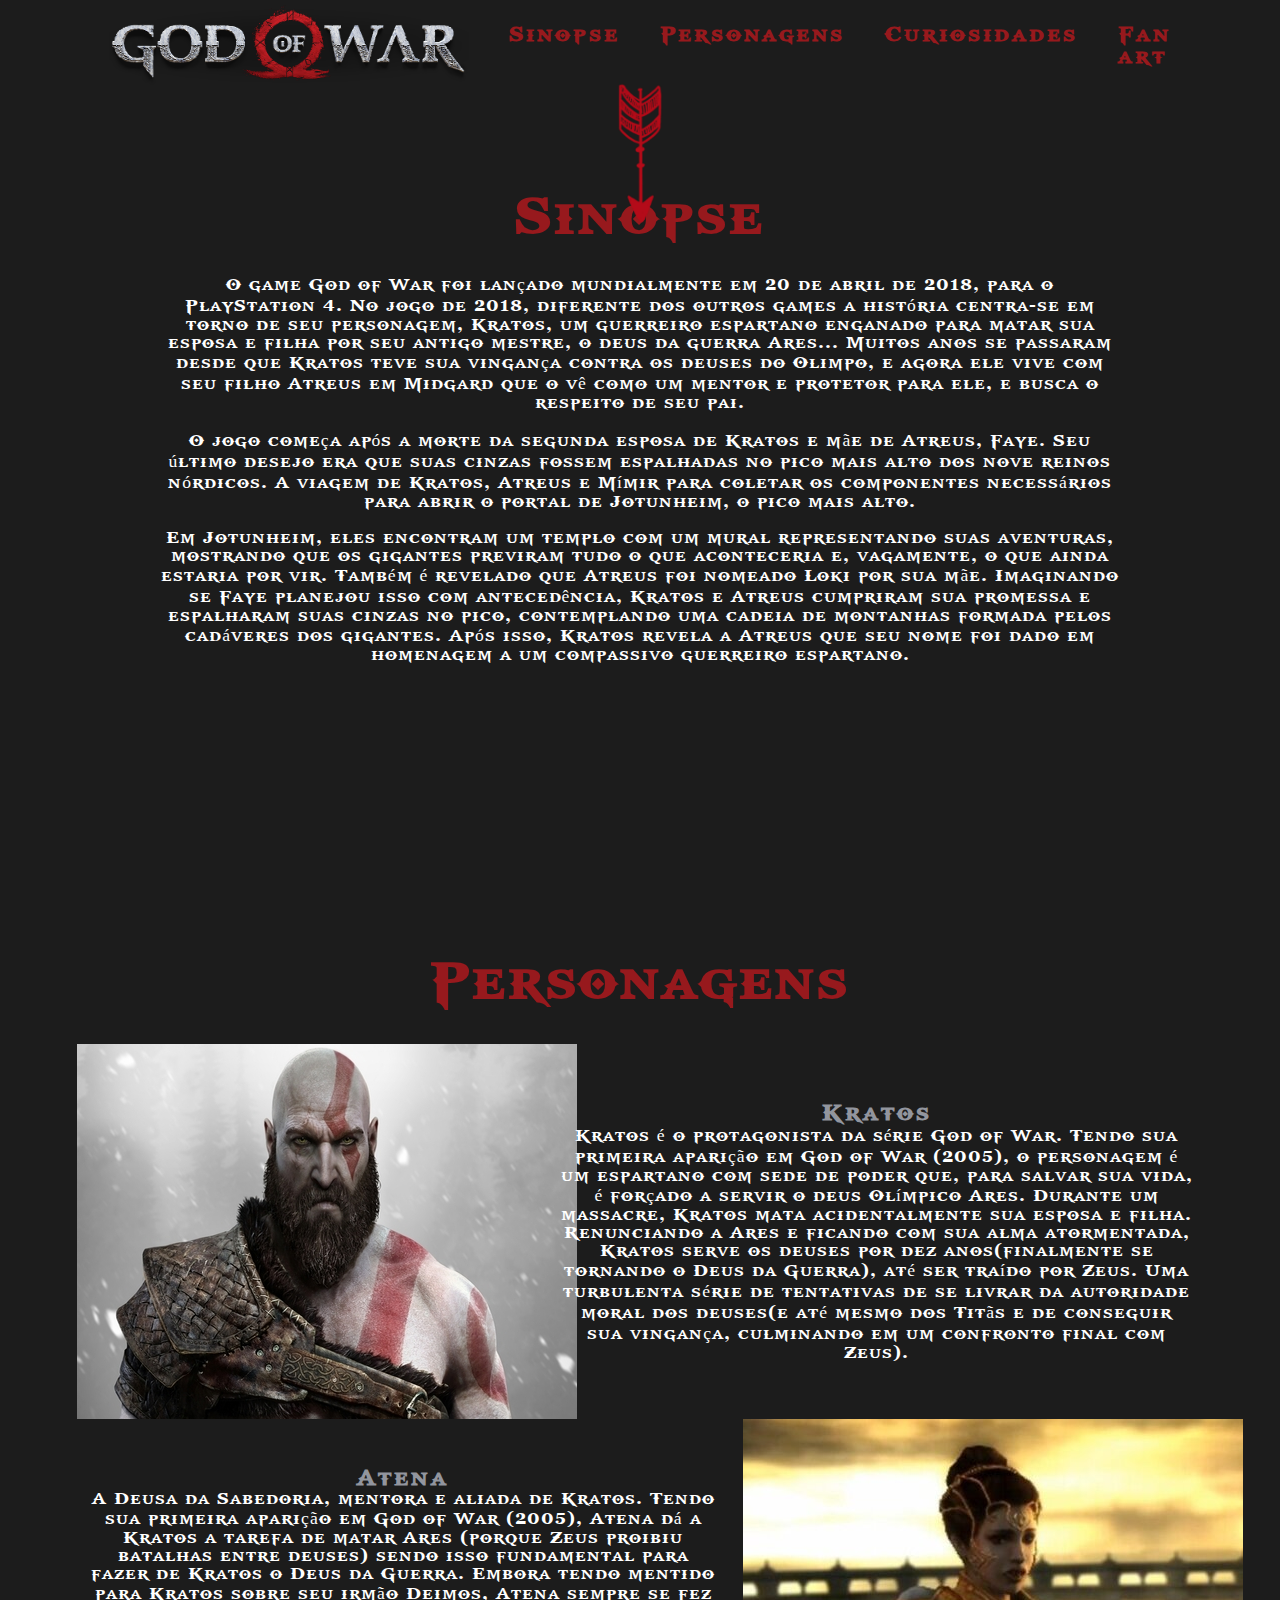
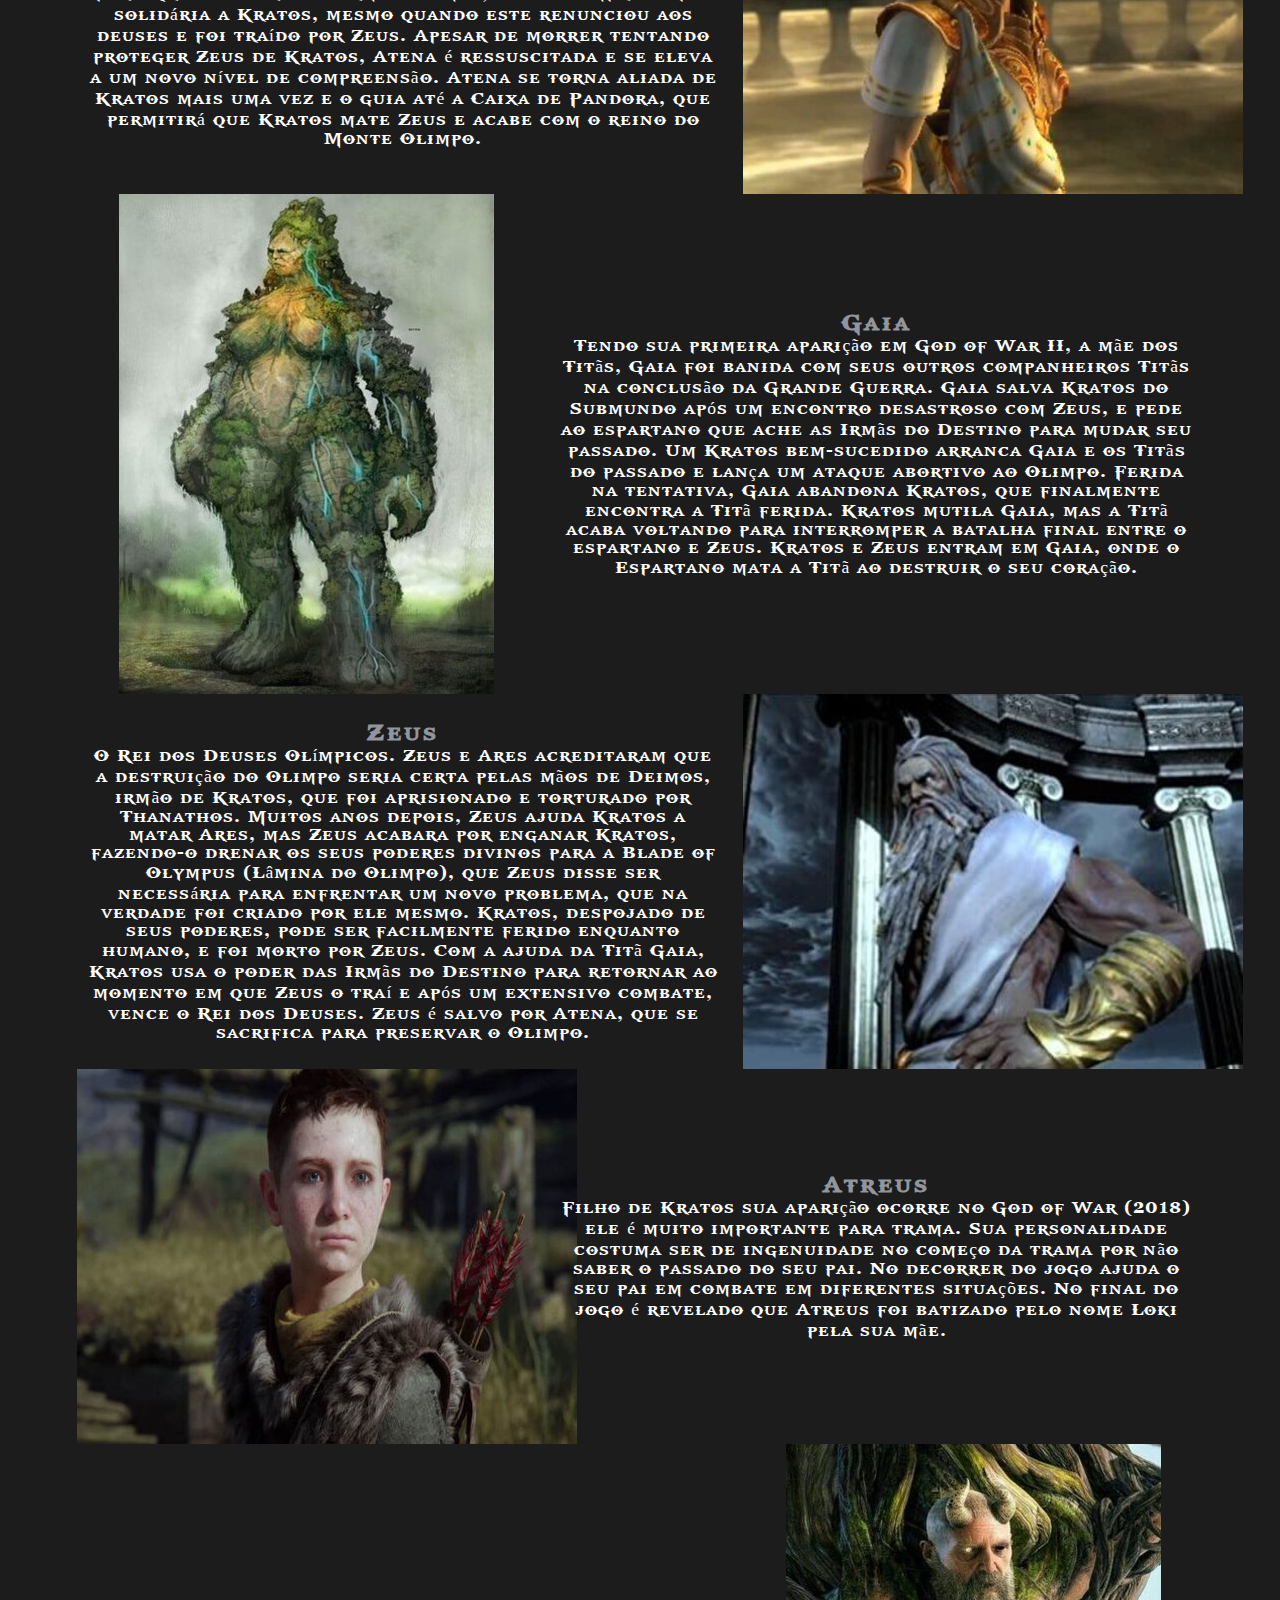
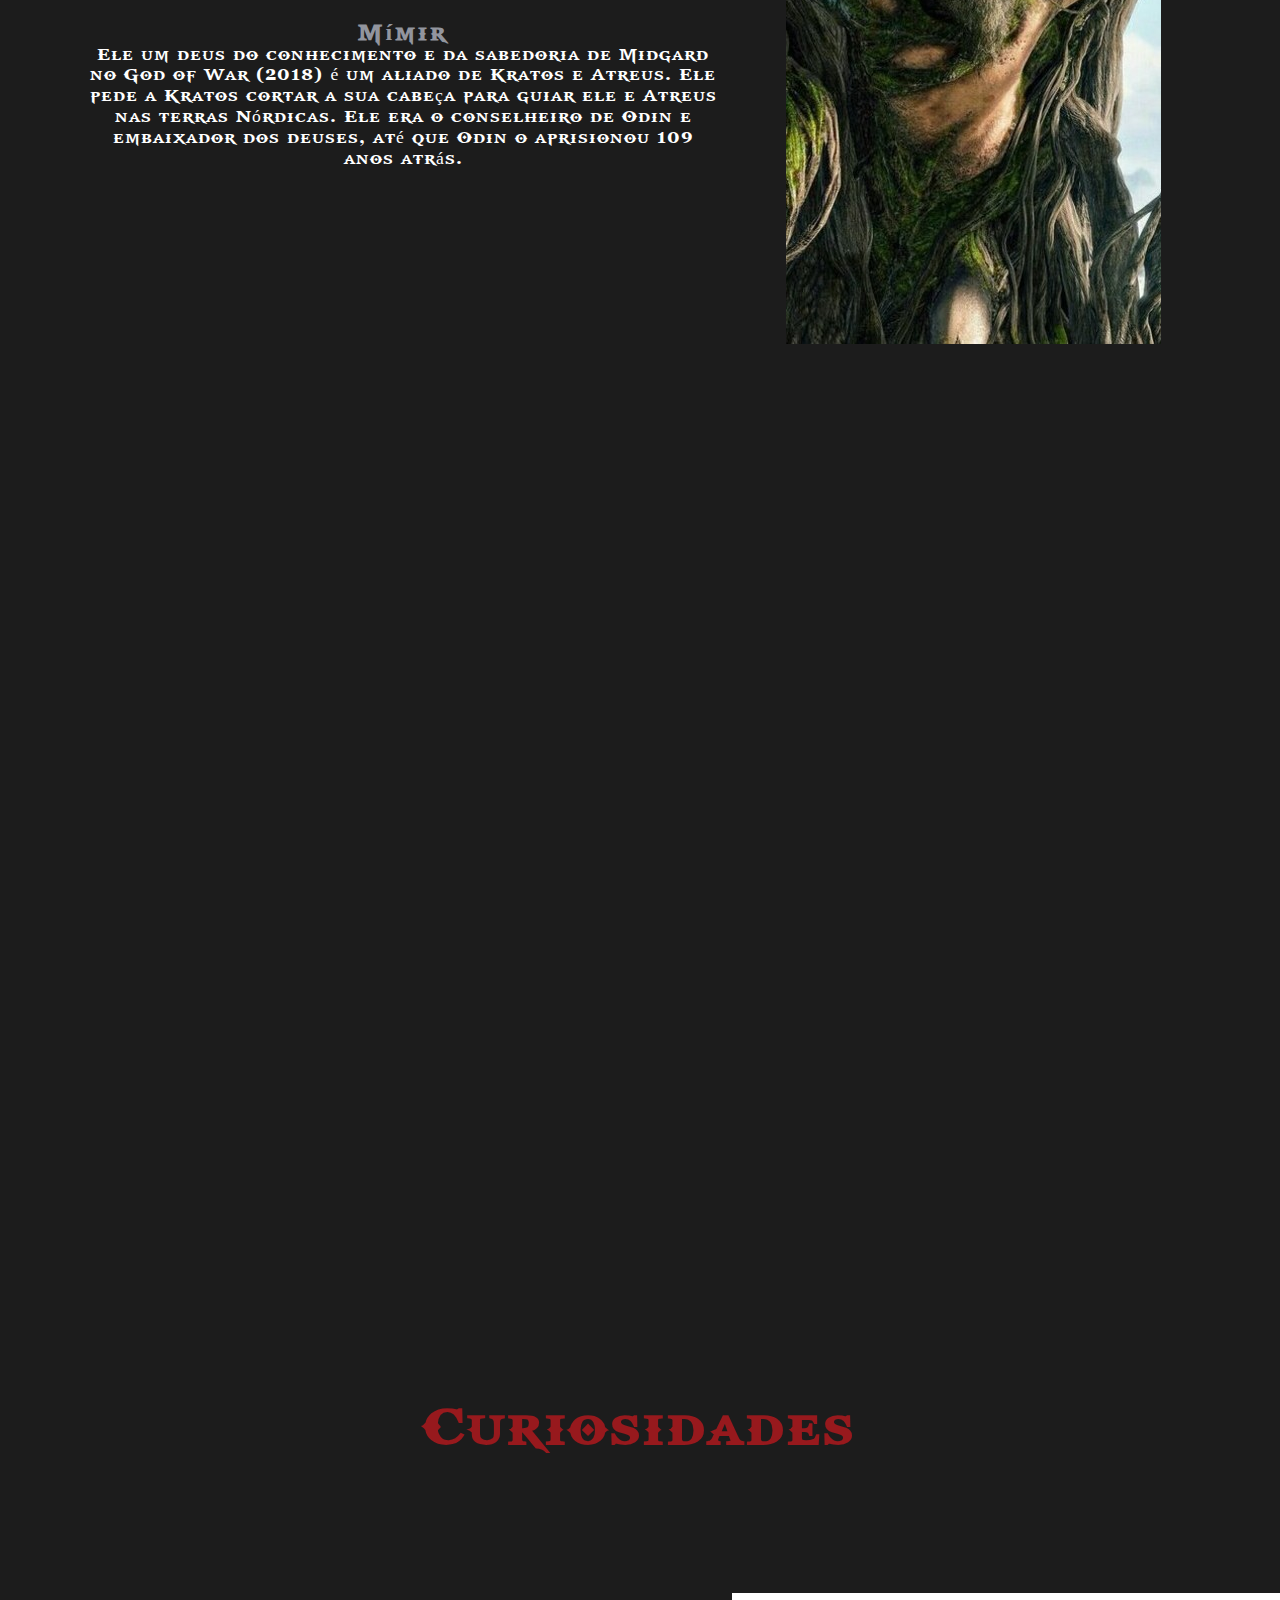
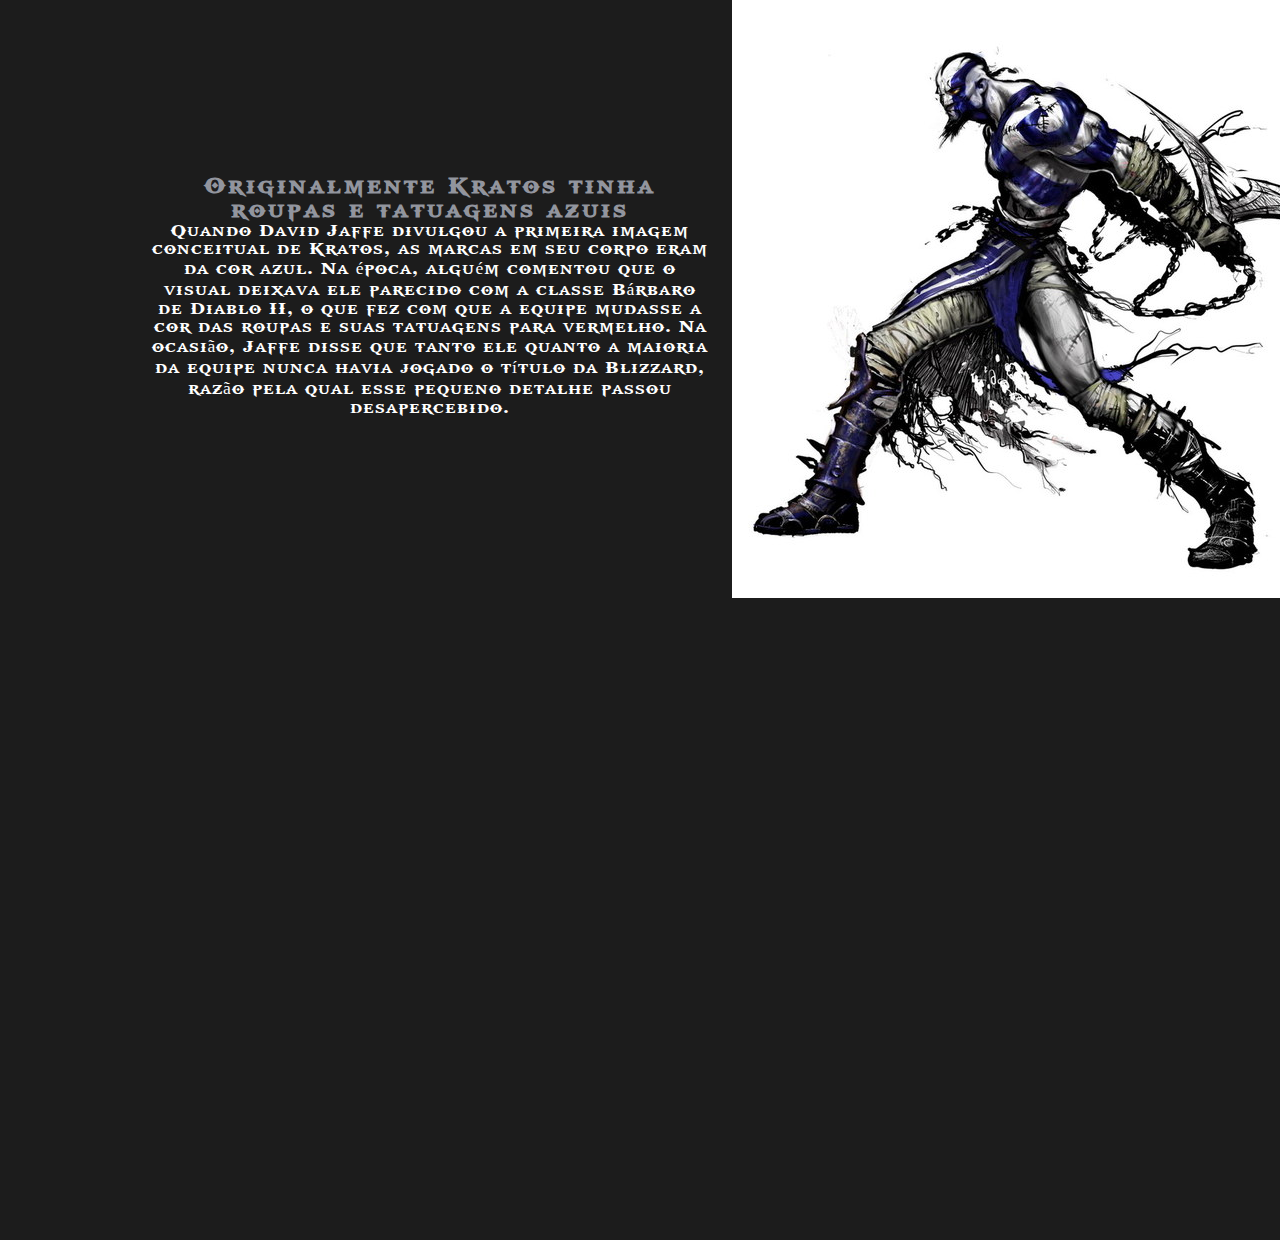
==== index.html @ 7e2a34c4 "Versão 2.0 - Página Fan Art" ====
<!DOCTYPE html>
<html lang="en">

<head>
    <meta charset="UTF-8">
    <meta name="viewport" content="width=device-width, initial-scale=1.0">
    <link rel="shortcut icon" href="./img/favicon.ico" type="image/x-icon">
    <link rel="icon" href="" type="image/x-icon">
    <link rel="stylesheet" href="./css/home.css">
    <title>God of War - Home</title>
</head>

<body>
    <!--navbar-->
    <div class="container">
        <div class="navbar">
            <div class="containerNav">
                <img class="headerImg" src="./img/GodOfWar_Logo.png" />
                <ul class="ulNavbar">
                    <li onclick="scrollSinopse()">Sinopse</li>
                    <li onclick="scrollPersonagens()">Personagens</li>
                    <li onclick="scrollCuriosidades()">Curiosidades</li>
                    <li onclick="pagFanArt()">Fan art</li>
                </ul>
            </div>
        </div>
        <!--Fim navbar-->
        <!-- video -->
        <div id="home" class="videoBackground">
            <video pause class="videoBg">
                <source src="./video/ReleaseGodofWar(P).mp4">
            </video>
            <!-- Seta -->
            <div onclick="scrollSinopse()" class="setaDiv">
                <img src="./img/realArrow.png" class="seta-animation">
            </div>
            <!-- Fim Seta -->
        </div>
        <!-- Fim video -->
        <!--Sinopse-->
        <div class="sinopse" id="sinopse">
            <div class="containerSinopse">
                <div class="sTitulo">
                    <h1>Sinopse</h1>
                </div>
                <div class="sinopseText">
                    <div class="sText">
                        <p>O game God of War foi lançado mundialmente em 20 de abril de 2018, para o PlayStation 4. No
                            jogo
                            de 2018, diferente dos outros games a história centra-se em torno de
                            seu personagem, Kratos,
                            um guerreiro espartano enganado para matar sua esposa e filha por seu antigo mestre,
                            o deus da guerra Ares... Muitos anos se passaram desde que Kratos teve sua vingança contra
                            os
                            deuses do Olimpo, e agora ele vive com seu filho Atreus em Midgard que o vê como um
                            mentor e protetor para ele, e busca o respeito de seu pai.
                            <br>
                            <br>
                            O jogo começa após a morte
                            da segunda esposa de Kratos e mãe de Atreus, Faye. Seu último desejo era que suas cinzas
                            fossem
                            espalhadas no pico mais alto dos nove reinos nórdicos.
                            A viagem de Kratos, Atreus e Mímir para coletar os componentes necessários para abrir o
                            portal
                            de Jotunheim, o pico mais alto.
                            <br>
                            <br>
                            Em Jotunheim, eles encontram um templo com um mural representando suas aventuras, mostrando
                            que
                            os gigantes previram tudo o que aconteceria e, vagamente, o que ainda estaria por vir.
                            Também é
                            revelado que
                            Atreus foi nomeado Loki por sua mãe. Imaginando se Faye planejou isso com antecedência,
                            Kratos e
                            Atreus cumpriram sua promessa e espalharam suas cinzas no pico, contemplando uma cadeia de
                            montanhas formada pelos cadáveres dos gigantes. Após isso, Kratos revela a Atreus que seu
                            nome
                            foi dado em homenagem a um compassivo guerreiro espartano.
                    </div>
                </div>
            </div>
        </div>
        <!--Fim Sinopse-->
        <!-- Personagens -->
        <div class="personagens" id="personagens">
            <div class="pTitulo">
                <h1>Personagens</h1>
            </div>
            <div class="containerPersonagens">
                <div class="personagensText">
                    <div class="imgPersonagens"><img src="./img/kratos_500x375.jpg"></div>
                    <div class="pText">
                        <h2>Kratos</h2>
                        <p>Kratos é o protagonista da série God of War. Tendo sua primeira aparição em God of War
                            (2005), o personagem é um espartano com sede de poder que, para salvar sua vida, é forçado a
                            servir o deus Olímpico Ares. Durante um massacre, Kratos mata acidentalmente sua esposa e
                            filha.
                            Renunciando a Ares e ficando com sua alma atormentada, Kratos serve os deuses por dez
                            anos(finalmente se tornando o Deus da Guerra), até ser traído por Zeus. Uma turbulenta série
                            de
                            tentativas de se livrar da autoridade moral dos deuses(e até mesmo dos Titãs e de conseguir
                            sua
                            vingança, culminando em um confronto final com Zeus).</p>
                    </div>
                </div>
                <div class="personagensText">
                    <div class="pText">
                        <h2>Atena</h2>
                        <p>A Deusa da Sabedoria, mentora e aliada de Kratos. Tendo sua primeira aparição em God of War
                            (2005), Atena dá a Kratos a tarefa de matar Ares (porque Zeus proibiu batalhas entre deuses)
                            sendo isso fundamental para fazer de Kratos o Deus da Guerra. Embora tendo mentido para
                            Kratos
                            sobre seu irmão Deimos, Atena sempre se fez solidária a Kratos, mesmo quando este renunciou
                            aos
                            deuses e foi traído por Zeus. Apesar de morrer tentando proteger Zeus de Kratos, Atena é
                            ressuscitada e se eleva a um novo nível de compreensão. Atena se torna aliada de Kratos mais
                            uma
                            vez e o guia até a Caixa de Pandora, que permitirá que Kratos mate Zeus e acabe com o reino
                            do
                            Monte Olimpo.</p>
                    </div>
                    <div class="imgPersonagens"><img src="./img/Atena_500x375.jpg"></div>
                </div>
                <div class="personagensText">
                    <div class="imgPersonagens"><img src="./img/Gaia_375x500.jpg"></div>
                    <div class="pText">
                        <h2>Gaia</h2>
                        <p>Tendo sua primeira aparição em God of War II, a mãe dos Titãs, Gaia foi banida com seus
                            outros
                            companheiros Titãs na conclusão da Grande Guerra. Gaia salva Kratos do Submundo após um
                            encontro
                            desastroso com Zeus, e pede ao espartano que ache as Irmãs do Destino para mudar seu
                            passado. Um
                            Kratos bem-sucedido arranca Gaia e os Titãs do passado e lança um ataque abortivo ao Olimpo.
                            Ferida na tentativa, Gaia abandona Kratos, que finalmente encontra a Titã ferida. Kratos
                            mutila
                            Gaia, mas a Titã acaba voltando para interromper a batalha final entre o espartano e Zeus.
                            Kratos e Zeus entram em Gaia, onde o Espartano mata a Titã ao destruir o seu coração.</p>
                    </div>
                </div>
                <div class="personagensText">
                    <div class="pText">
                        <h2>Zeus</h2>
                        <p>O Rei dos Deuses Olímpicos. Zeus e Ares acreditaram que a destruição do Olimpo seria certa
                            pelas
                            mãos de Deimos, irmão de Kratos, que foi aprisionado e torturado por Thanathos. Muitos anos
                            depois, Zeus ajuda Kratos a matar Ares, mas Zeus acabara por enganar Kratos, fazendo-o
                            drenar os
                            seus poderes divinos para a Blade of Olympus (Lâmina do Olimpo), que Zeus disse ser
                            necessária
                            para enfrentar um novo problema, que na verdade foi criado por ele mesmo. Kratos, despojado
                            de
                            seus poderes, pode ser facilmente ferido enquanto humano, e foi morto por Zeus. Com a ajuda
                            da
                            Titã Gaia, Kratos usa o poder das Irmãs do Destino para retornar ao momento em que Zeus o
                            traí e
                            após um extensivo combate, vence o Rei dos Deuses. Zeus é salvo por Atena, que se sacrifica
                            para
                            preservar o Olimpo.</p>
                    </div>
                    <div class="imgPersonagens"><img src="./img/Zeus_500x375.jpg"></div>
                </div>
                <div class="personagensText">
                    <div class="imgPersonagens"><img src="./img/Atreus_500x375.jpg"></div>
                    <div class="pText">
                        <h2>Atreus</h2>
                        <p>Filho de Kratos sua aparição ocorre no God of War (2018) ele é muito importante para trama.
                            Sua
                            personalidade costuma ser de ingenuidade no começo da trama por não saber o passado do seu
                            pai.
                            No decorrer do jogo ajuda o seu pai em combate em diferentes situações. No final do jogo é
                            revelado que Atreus foi batizado pelo nome Loki pela sua mãe.</p>
                    </div>
                </div>
                <div class="personagensText">
                    <div class="pText">
                        <h2>Mímir</h2>
                        <p>Ele um deus do conhecimento e da sabedoria de Midgard no God of War (2018) é um aliado de
                            Kratos e Atreus. Ele pede a Kratos cortar a sua cabeça para
                            guiar
                            ele e Atreus nas terras Nórdicas.
                            Ele era o
                            conselheiro de Odin e embaixador dos deuses, até que Odin o aprisionou 109 anos atrás.</p>
                    </div>
                    <div class="imgPersonagens"><img src="./img/Mímir_500x375.jpg"></div>
                </div>
            </div>
        </div>
        <!-- Fim Personagens -->
        <!-- Curiosidades -->
        <div class="curiosidade" id="curiosidade">
            <div class="cTitulo">
                <h1>Curiosidades</h1>
            </div>
            <div class="containerCuriosidade">
                <div class="curiosidadeText">
                    <div class="cText">
                        <h2>Originalmente Kratos tinha roupas e tatuagens azuis</h2>
                        <p>Quando David Jaffe divulgou a primeira imagem conceitual de Kratos, as marcas em seu corpo
                            eram
                            da cor azul. Na época, alguém comentou que o visual deixava ele parecido com a classe
                            Bárbaro de
                            Diablo II, o que fez com que a equipe mudasse a cor das roupas e suas tatuagens para
                            vermelho.
                            Na ocasião, Jaffe disse que tanto ele quanto a maioria da equipe nunca havia jogado o título
                            da
                            Blizzard, razão pela qual esse pequeno detalhe passou desapercebido.</p>
                    </div>
                    <div class="imgCuriosidade"><img src="./img/kratosAzul_500x375.jpg">
                    </div>
                </div>
            </div>
        </div>
        <!-- Fim Curiosidades -->
    </div>

</body>

</html>
<script src="./js/script.js">

</script>
---- css/home.css ----
/* seleciona todos os elementos da página */
* {
    padding: 0;
    margin: 0;
    list-style: none;
    color: white;
    font-family: GodofWar;    
  }
  html {
    scroll-behavior: smooth;
  }
   /* width */
  ::-webkit-scrollbar {
    width: 9px;
    background: #1C1C1C;
}
  /* Handle */
  ::-webkit-scrollbar-thumb {
    background: #97191d;
    border-radius: 5px;
}
  body {
    background-color: #1C1C1C;
  }
  @font-face {
    font-family: GodofWar;
    src: url("../fonts/GODOFWAR.woff");
  }
/*----------------------------- NAVBAR --------------------------------*/
  .navbar {
    height: 10vh;
    display: flex;
    align-items: center;
    justify-content: center;
    width: 100%;
    position: absolute;
  }
  .containerNav {
    width: 80%;
    display: flex;
    justify-content: center;
    align-items: center;
  }
  .headerImg {
    width: 40vh;
  }
  .ulNavbar {
    display: flex;
    z-index: 10;
    font-size: 1.5rem;
    font-weight: bold;
    letter-spacing: 3px;
  }
  .ulNavbar li {
    margin-left: 40px;
    color: #97191d;
    font-size: 1.4rem;
  }
  .ulNavbar li:hover {
    transition: 0.5s;
    color: white;
    font-size: 1.5rem;
    cursor: pointer;
  }
/*----------------------------- VIDEO --------------------------------*/
  .videoBg {
    width: 100%;
  }
  /*----------------------------- SETA --------------------------------*/
  .setaDiv {
    display: flex;
    align-items: center;
    justify-content: center;
    cursor: pointer;
  }
  .seta-animation {
    animation: seta 1s infinite;
    width: 50px;
    position: absolute;
    z-index: 5;
  }
  /* Animação da seta, o keyframe seta o movimento inicial e final da animação */
  @keyframes seta {
    0% {
      bottom: 10%;
    }
    50% {
      bottom: 5%;
    }
    100% {
      bottom: 10%;
    }
  }
  /*----------------------------- SINOPSE --------------------------------*/
  .containerSinopse {
    height: 85vh;
    width: 80%;
    padding-top: 35px;
    margin: 0 auto;
  }
  .sTitulo h1 {
    display: flex;
    justify-content: center;
    align-items: center;
    font-size: 3.5rem;
    font-weight: bold;
    letter-spacing: 3px;
    color: #97191d;
  }
  .sinopseText {
    display: flex;
    justify-content: space-evenly;
    align-items: center;
  }
  .sText {
    width: 100%;
    font-size: 1.1rem;
    letter-spacing: 1px;
    text-align: center;
  }
  .sText p {
    margin: 30px;
  }
/*----------------------------- PERSONAGENS --------------------------------*/
  .containerPersonagens {
    height: 395vh;
    width: 90%;
    padding-top: 35px;
    margin: 0 auto;
  }
  .pTitulo h1 {
    display: flex;
    justify-content: center;
    align-items: center;
    font-size: 3.5rem;
    font-weight: bold;
    letter-spacing: 3px;
    color: #97191d;
  }
  .personagensText {
    display: flex;
    justify-content: space-evenly;
    align-items: center;
  }
  .pText {
    width: 55%;
    font-size: 1.1rem;
    letter-spacing: 1px;
    text-align: center;
    margin: 0 10px;
  }
  .pText h2 {
    display: flex;
    justify-content: center;
    align-items: center;
    font-size: 1.5rem;
    font-weight: bold;
    letter-spacing: 3px;
    color: #92959e;
  }
  .imgPersonagens {
    width: 40%;
    display: flex;
    justify-content: space-evenly;
    align-items: center;
  }
  /*----------------------------- Curiosidades --------------------------------*/
  .containerCuriosidade {
    height: 150vh;
    width: 80%;
    padding-top: 35px;
    margin: 0 auto;
  }
  .cTitulo h1 {
    display: flex;
    justify-content: center;
    align-items: center;
    font-size: 3.5rem;
    font-weight: bold;
    letter-spacing: 3px;
    color: #97191d;
  }
  .curiosidadeText {
    height: 60%;
    display: flex;
    justify-content: space-evenly;
    align-items: center;
  }
  .cText {
    width: 55%;
    font-size: 1.1rem;
    letter-spacing: 1px;
    text-align: center;
    margin: 0 10px;    
  }
  .cText h2 {
    display: flex;
    justify-content: center;
    align-items: center;
    font-size: 1.5rem;
    font-weight: bold;
    letter-spacing: 3px;
    color: #92959e;
  }
  .imgCuriosidade {
    width: 40%;
    display: flex;
    justify-content: space-evenly;
    align-items: center;
  }
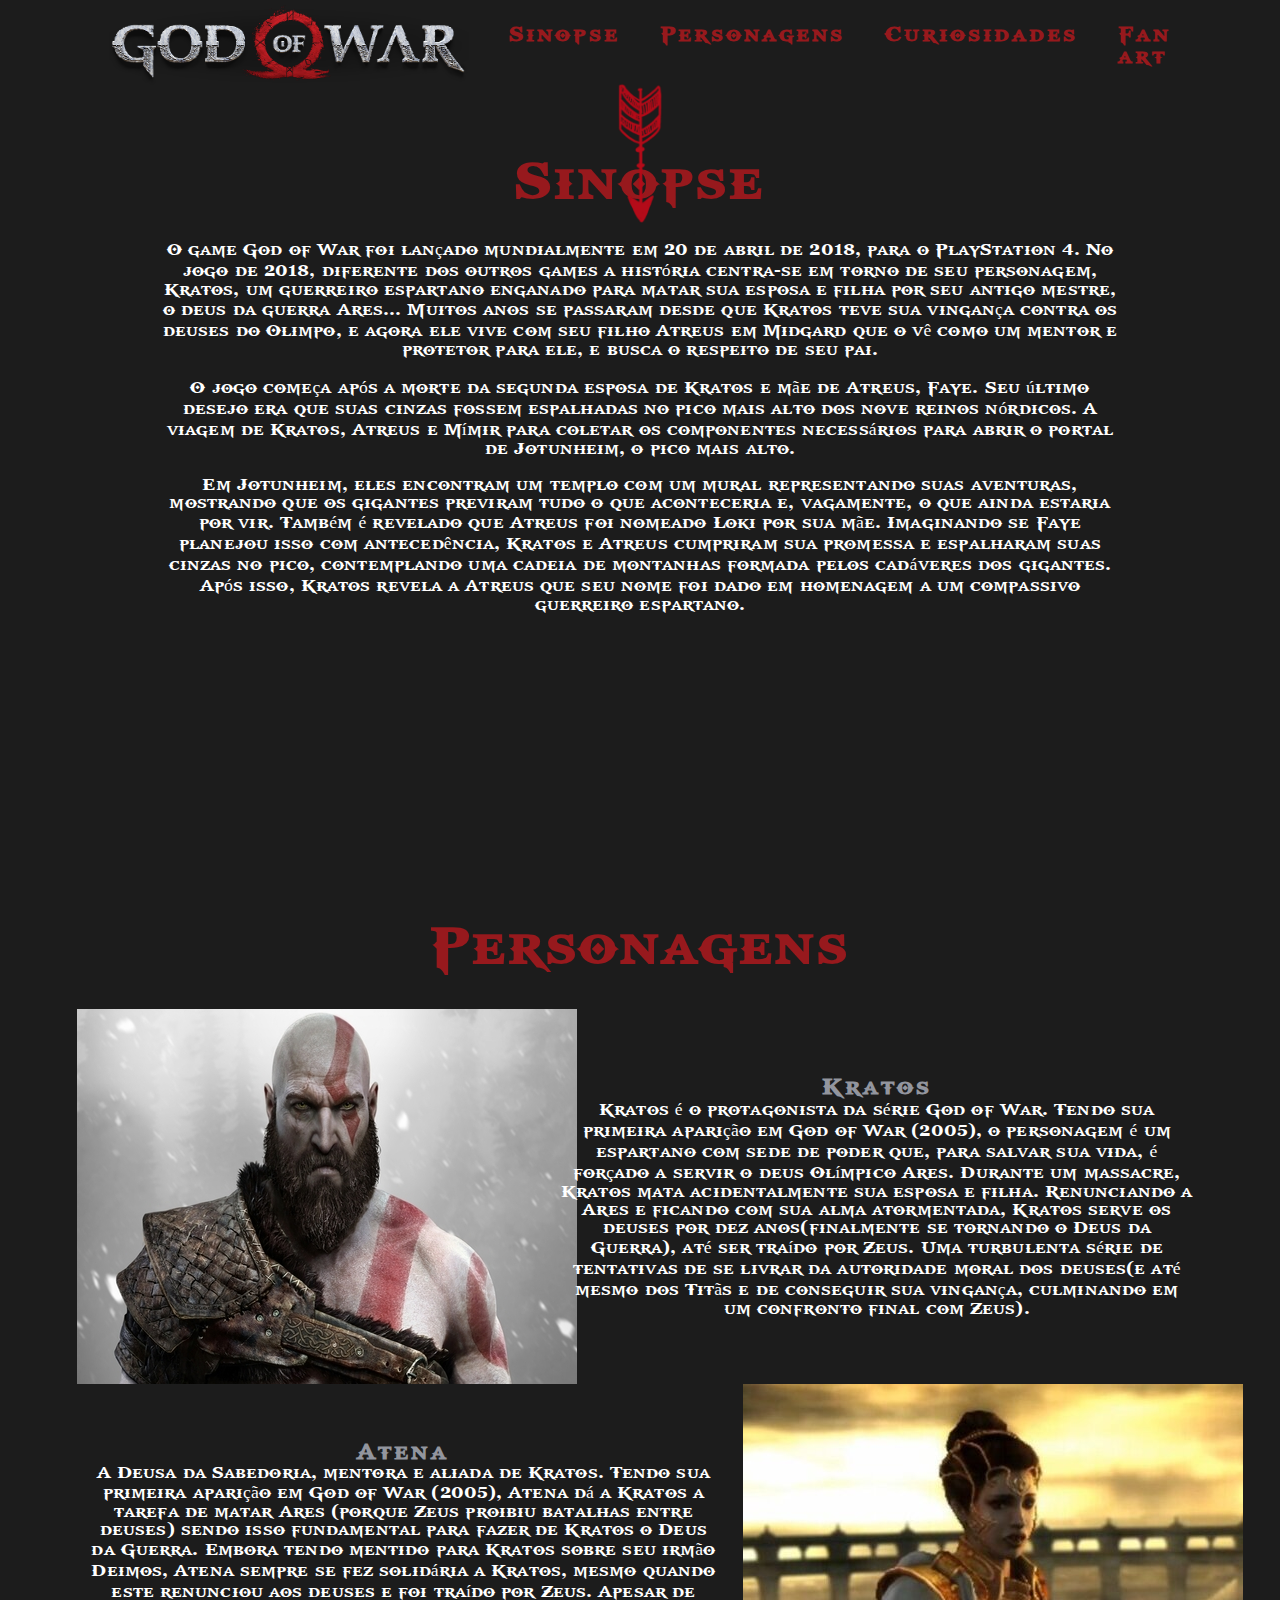
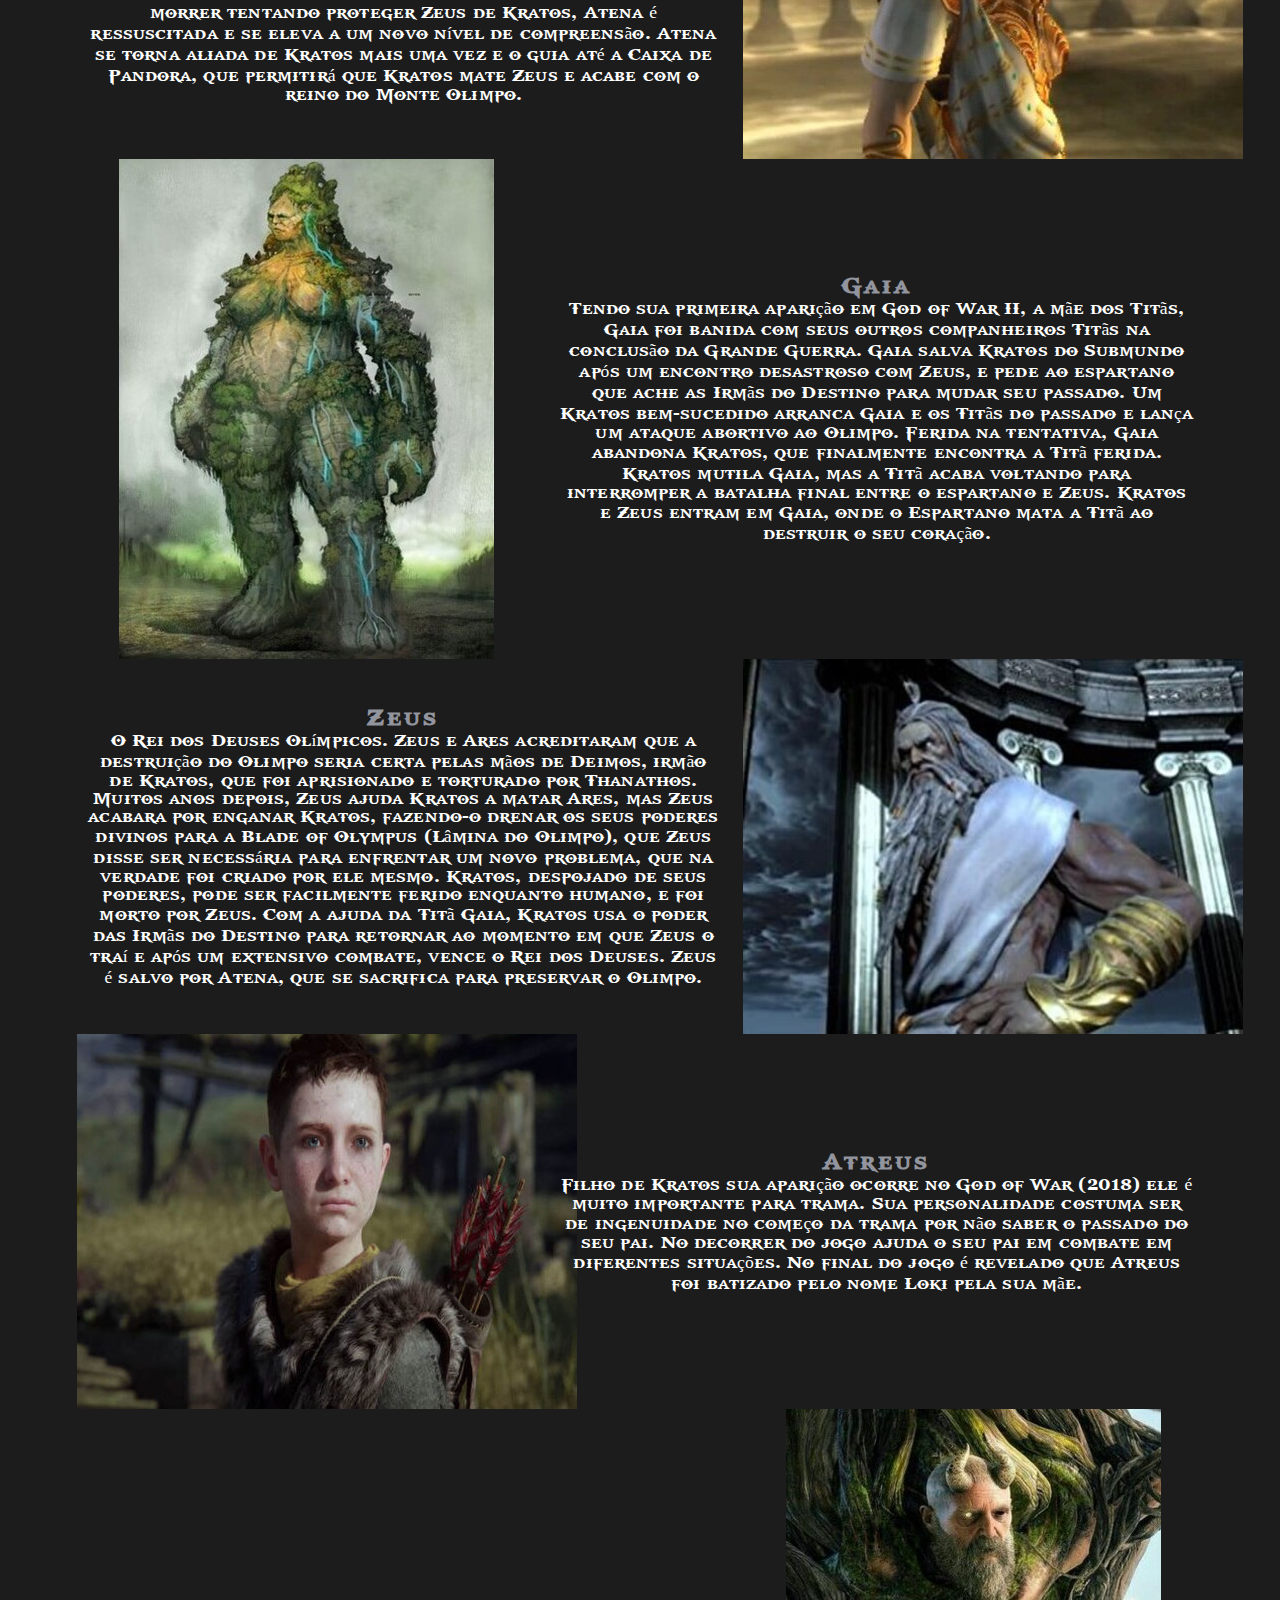
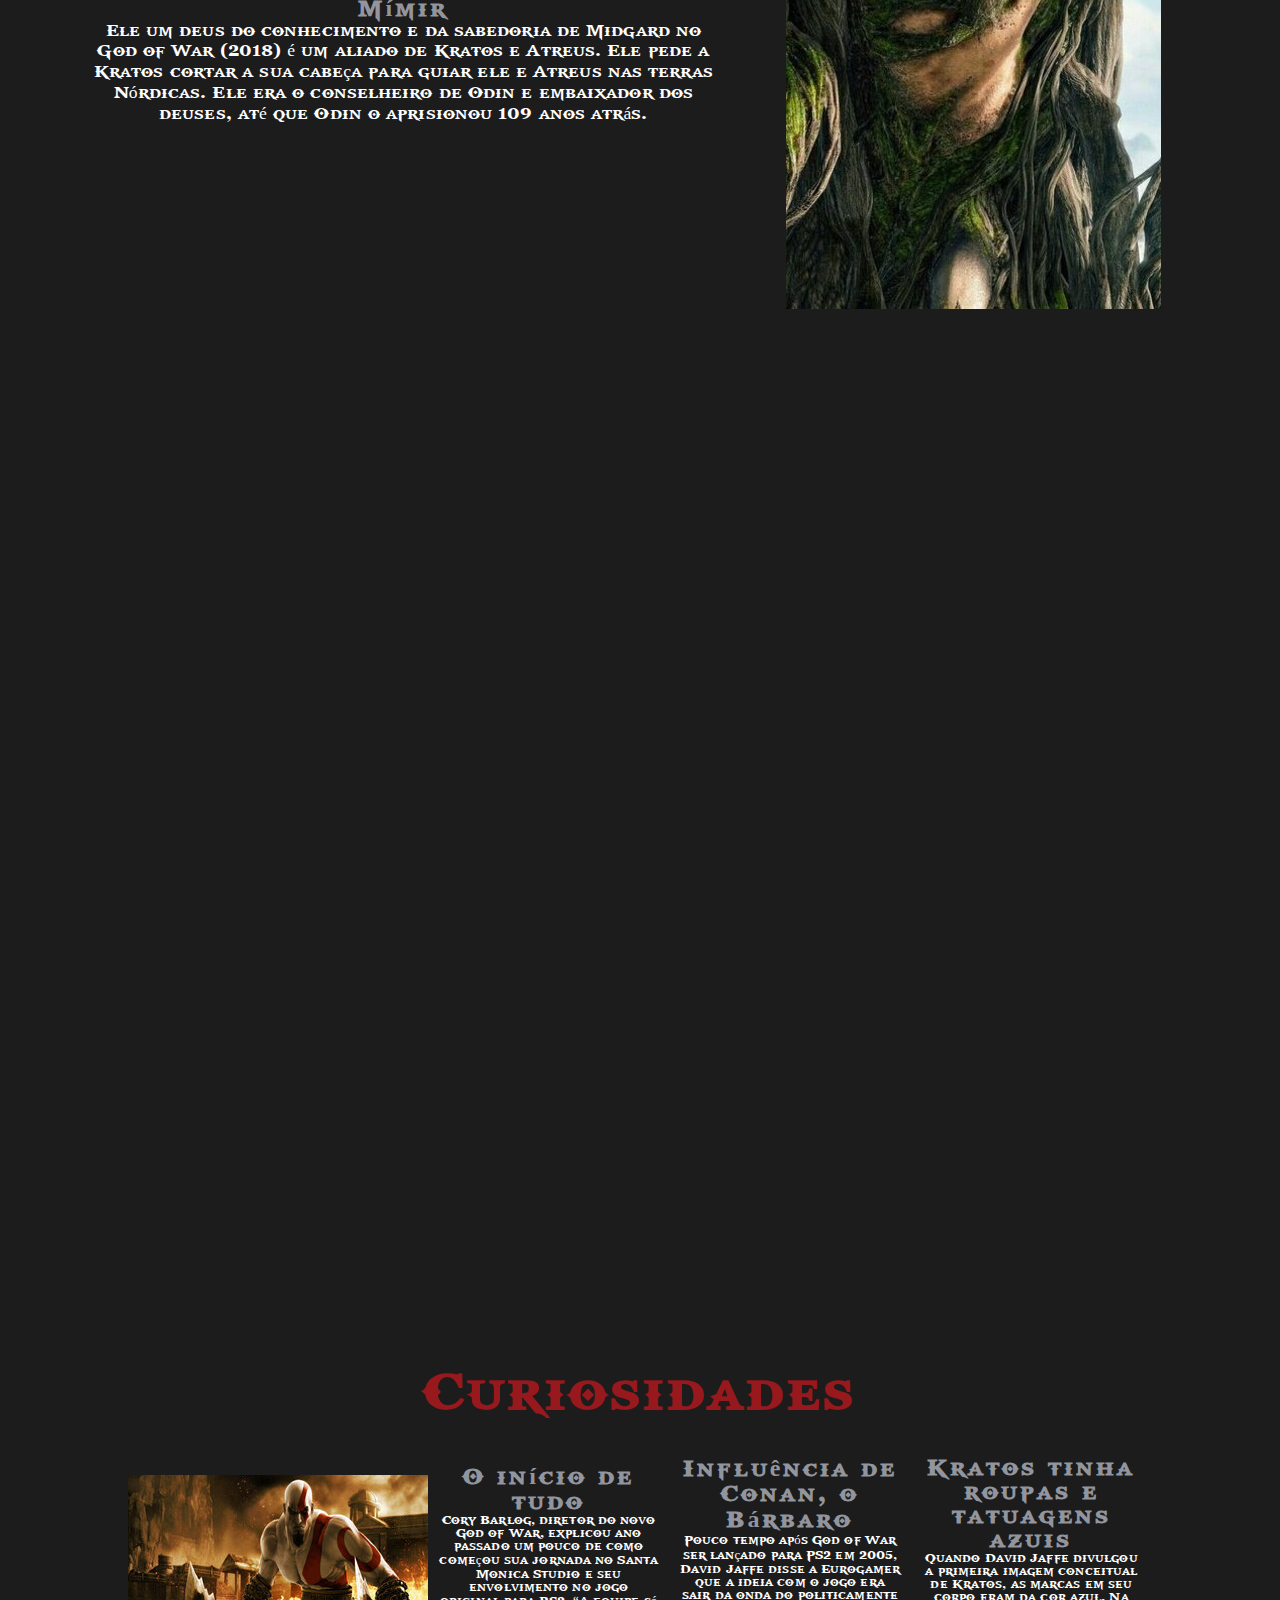
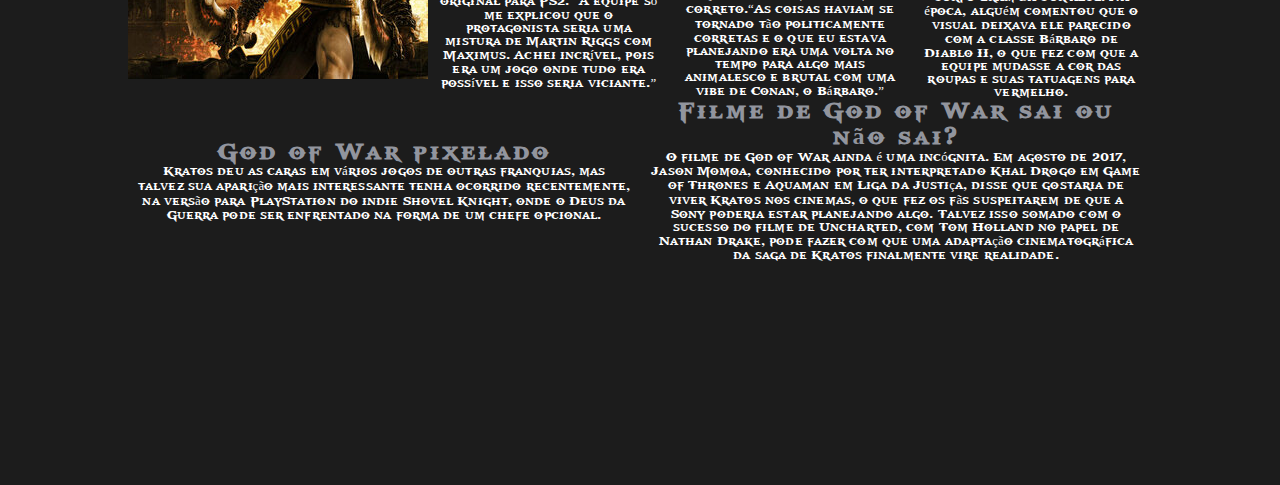
==== commit c72d6ecd: "Versão 2.1" ====
--- a/index.html
+++ b/index.html
@@ -194,19 +194,47 @@
             </div>
             <div class="containerCuriosidade">
                 <div class="curiosidadeText">
-                    <div class="cText">
-                        <h2>Originalmente Kratos tinha roupas e tatuagens azuis</h2>
+                    <div class="imgCuriosidade">
+                        <img src="./img/curiosidade1.jpg">
+                    </div>
+                    <div class="cText">
+                        <h2>O início de tudo</h2>
+                        <p>Cory Barlog, diretor do novo God of War, explicou ano passado um pouco de como começou sua
+                            jornada no Santa Monica Studio e seu envolvimento no jogo original para PS2. “A equipe só me
+                            explicou que o protagonista seria uma mistura de Martin Riggs com Maximus. Achei
+                            incrível, pois era um jogo onde tudo era possível e isso seria viciante.”</p>
+                    </div>
+                    <div class="cText">
+                        <h2>Influência de Conan, o Bárbaro</h2>
+                        <p>Pouco tempo após God of War ser lançado para PS2 em 2005, David Jaffe disse a Eurogamer que a
+                            ideia com o jogo era sair da onda do politicamente correto.“As coisas haviam se tornado tão
+                            politicamente
+                            corretas e o que eu estava planejando era uma volta no tempo para algo mais animalesco e
+                            brutal com uma vibe de Conan, o Bárbaro.”</p>
+                    </div>
+                    <div class="cText">
+                        <h2>Kratos tinha roupas e tatuagens azuis</h2>
                         <p>Quando David Jaffe divulgou a primeira imagem conceitual de Kratos, as marcas em seu corpo
-                            eram
-                            da cor azul. Na época, alguém comentou que o visual deixava ele parecido com a classe
-                            Bárbaro de
-                            Diablo II, o que fez com que a equipe mudasse a cor das roupas e suas tatuagens para
-                            vermelho.
-                            Na ocasião, Jaffe disse que tanto ele quanto a maioria da equipe nunca havia jogado o título
-                            da
-                            Blizzard, razão pela qual esse pequeno detalhe passou desapercebido.</p>
-                    </div>
-                    <div class="imgCuriosidade"><img src="./img/kratosAzul_500x375.jpg">
+                            eram da cor azul. Na época, alguém comentou que o visual deixava ele parecido com a classe
+                            Bárbaro de Diablo II, o que fez com que a equipe mudasse a cor das roupas e suas tatuagens
+                            para vermelho.</p>
+                    </div>
+                </div>
+                <div class="curiosidadeText">
+                    <div class="cText">
+                        <h2>God of War pixelado</h2>
+                        <p>Kratos deu as caras em vários jogos de outras franquias, mas talvez sua aparição mais
+                            interessante tenha ocorrido recentemente, na versão para PlayStation do indie Shovel Knight,
+                            onde o Deus da Guerra pode ser enfrentado na forma de um chefe opcional.</p>
+                    </div>
+                    <div class="cText">
+                        <h2>Filme de God of War sai ou não sai?</h2>
+                        <p>O filme de God of War ainda é uma incógnita. Em
+                            agosto de 2017, Jason Momoa, conhecido por ter interpretado Khal Drogo em Game of Thrones e
+                            Aquaman em Liga da Justiça, disse que gostaria de viver Kratos nos cinemas, o que fez os fãs
+                            suspeitarem de que a Sony poderia estar planejando algo. Talvez isso somado com o sucesso do
+                            filme de Uncharted, com Tom Holland no papel de Nathan Drake, pode fazer com que uma
+                            adaptação cinematográfica da saga de Kratos finalmente vire realidade.</p>
                     </div>
                 </div>
             </div>
--- a/css/home.css
+++ b/css/home.css
@@ -95,7 +95,6 @@
   .containerSinopse {
     height: 85vh;
     width: 80%;
-    padding-top: 35px;
     margin: 0 auto;
   }
   .sTitulo h1 {
@@ -115,7 +114,7 @@
   .sText {
     width: 100%;
     font-size: 1.1rem;
-    letter-spacing: 1px;
+    letter-spacing: 0.1px;
     text-align: center;
   }
   .sText p {
@@ -145,7 +144,7 @@
   .pText {
     width: 55%;
     font-size: 1.1rem;
-    letter-spacing: 1px;
+    letter-spacing: 0.1px;
     text-align: center;
     margin: 0 10px;
   }
@@ -166,7 +165,7 @@
   }
   /*----------------------------- Curiosidades --------------------------------*/
   .containerCuriosidade {
-    height: 150vh;
+    height: 70vh;
     width: 80%;
     padding-top: 35px;
     margin: 0 auto;
@@ -181,15 +180,14 @@
     color: #97191d;
   }
   .curiosidadeText {
-    height: 60%;
     display: flex;
     justify-content: space-evenly;
     align-items: center;
   }
   .cText {
-    width: 55%;
-    font-size: 1.1rem;
-    letter-spacing: 1px;
+    width: 100%;
+    font-size: 0.8rem;
+    letter-spacing: 0.1px;
     text-align: center;
     margin: 0 10px;    
   }
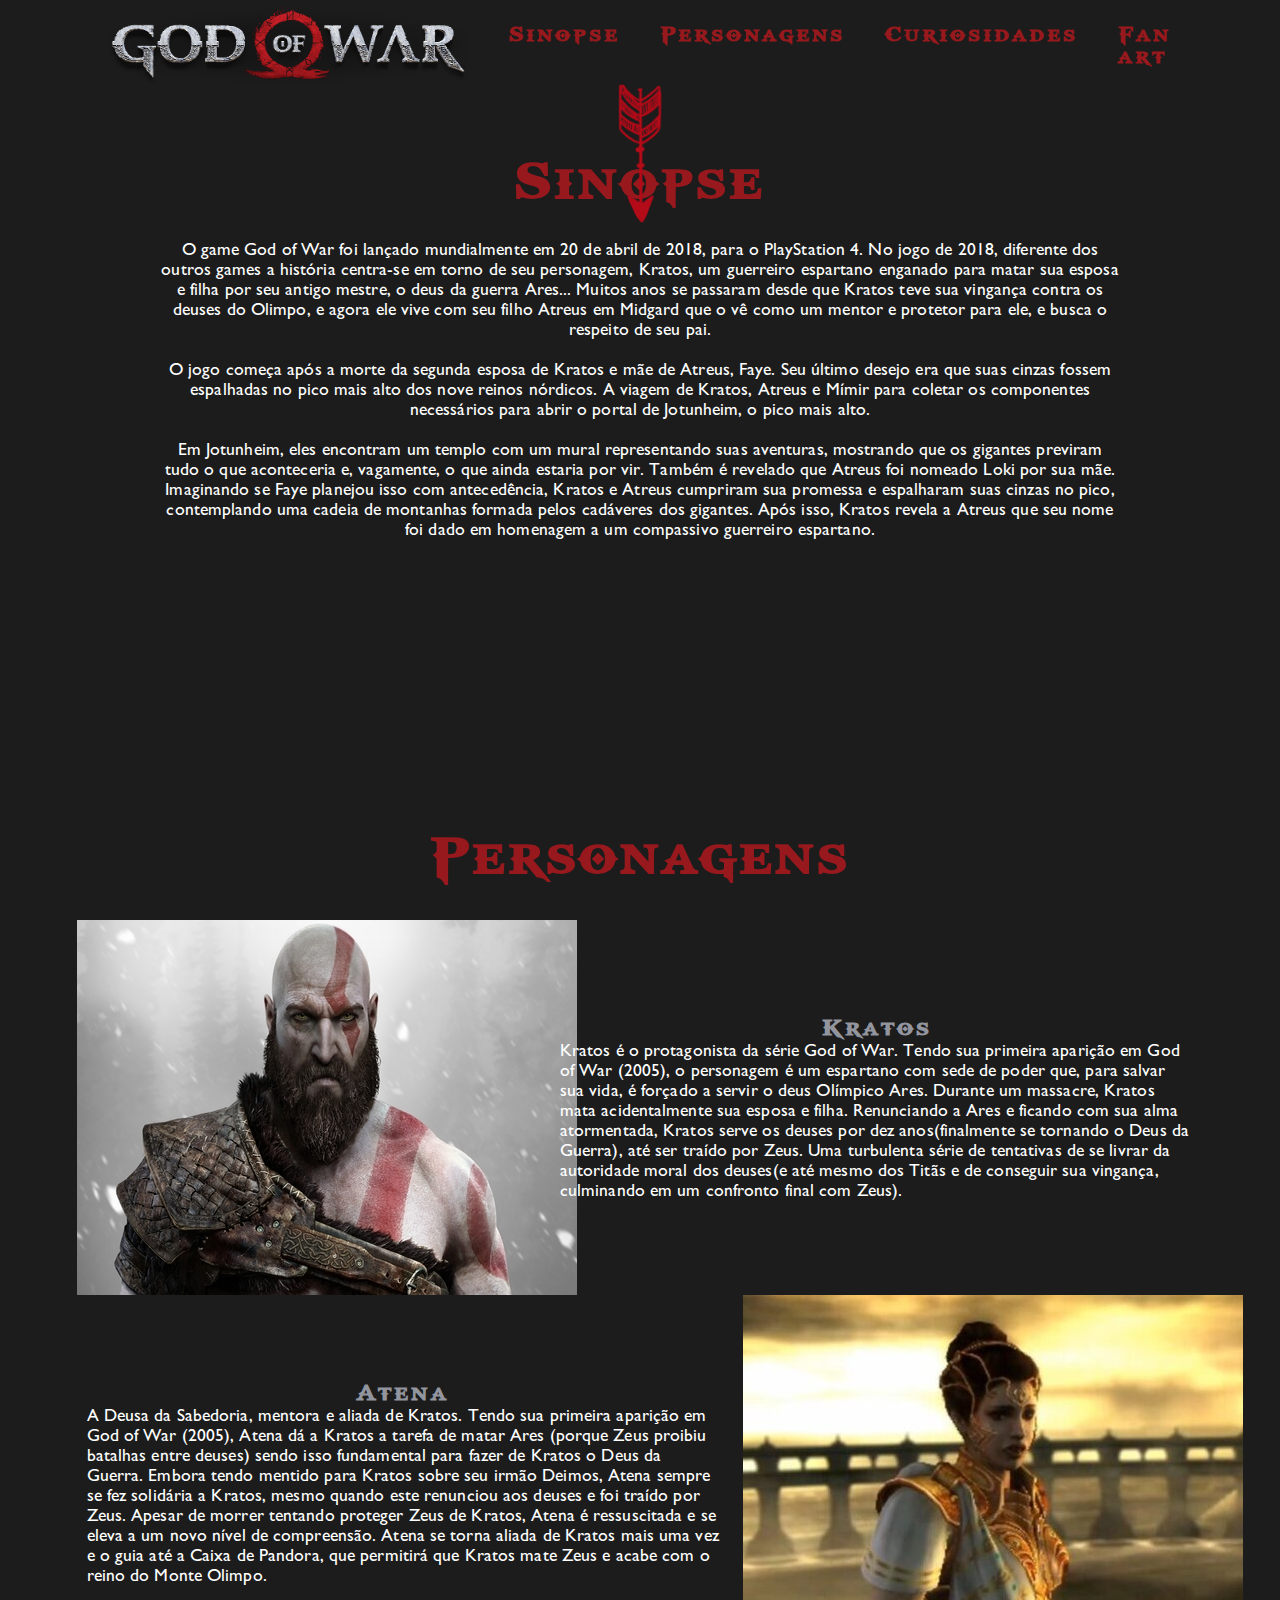
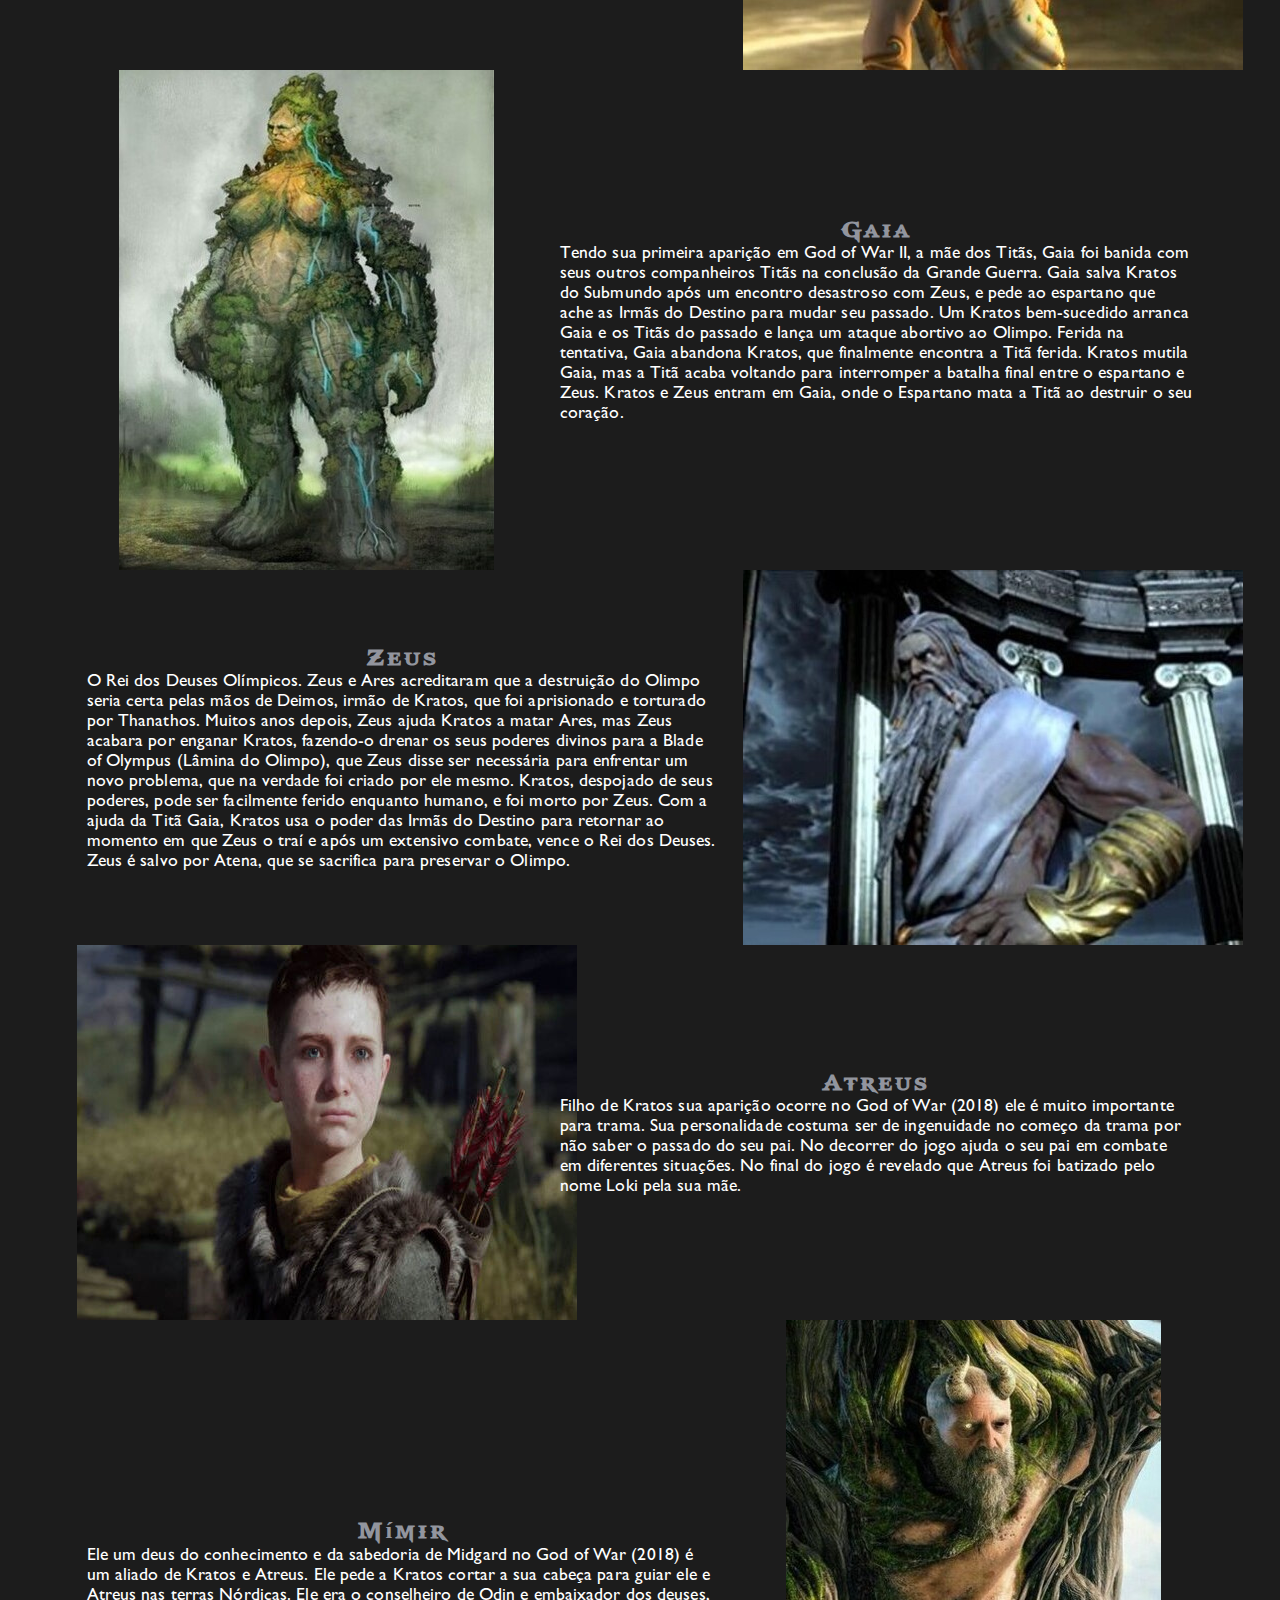
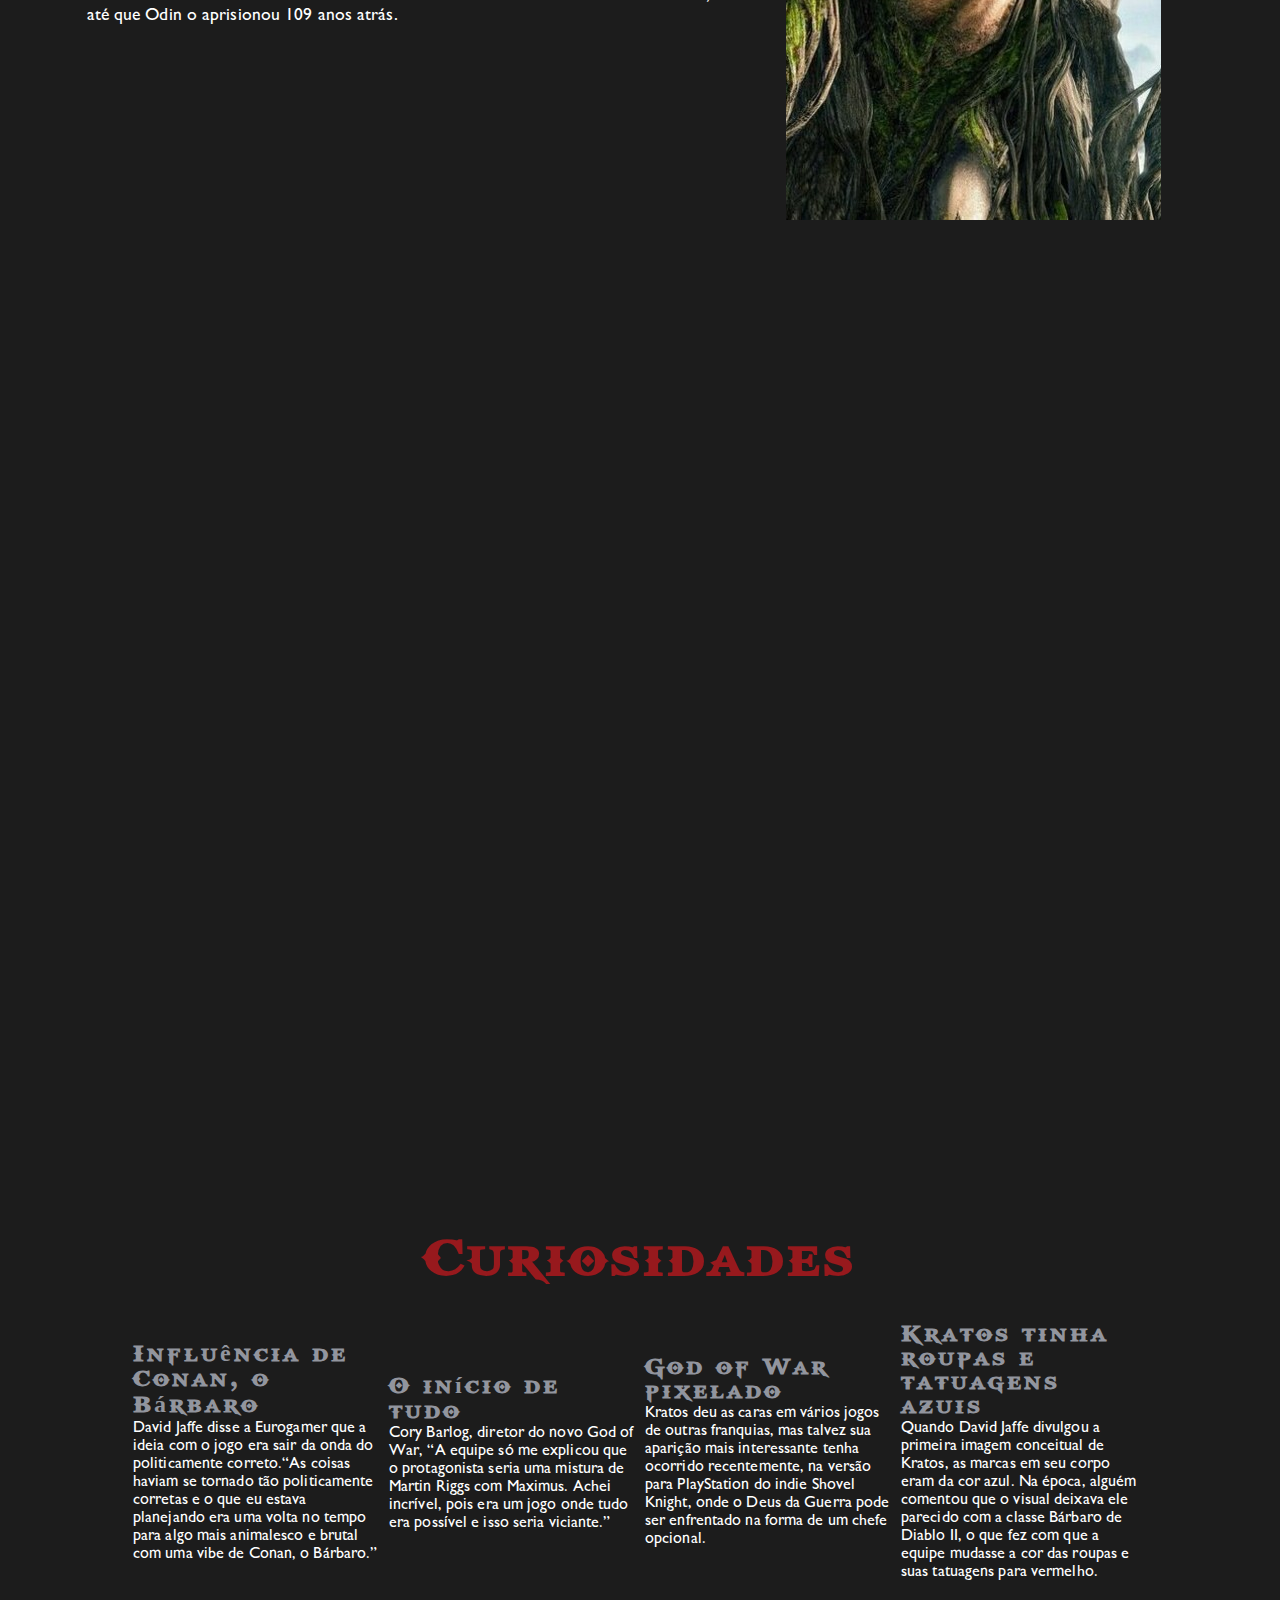
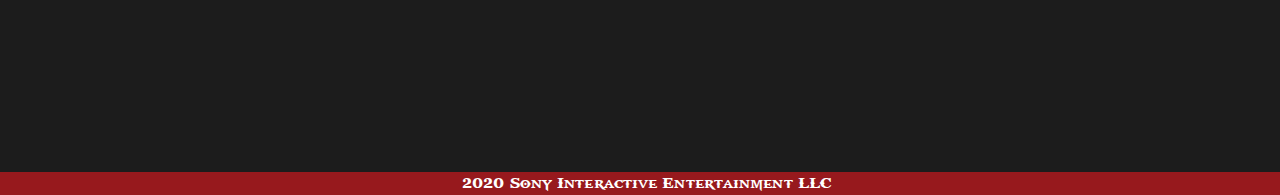
==== commit 376a5dbf: "Versão 2.2 - Página fanArt" ====
--- a/index.html
+++ b/index.html
@@ -194,23 +194,25 @@
             </div>
             <div class="containerCuriosidade">
                 <div class="curiosidadeText">
-                    <div class="imgCuriosidade">
-                        <img src="./img/curiosidade1.jpg">
-                    </div>
-                    <div class="cText">
-                        <h2>O início de tudo</h2>
-                        <p>Cory Barlog, diretor do novo God of War, explicou ano passado um pouco de como começou sua
-                            jornada no Santa Monica Studio e seu envolvimento no jogo original para PS2. “A equipe só me
-                            explicou que o protagonista seria uma mistura de Martin Riggs com Maximus. Achei
-                            incrível, pois era um jogo onde tudo era possível e isso seria viciante.”</p>
-                    </div>
                     <div class="cText">
                         <h2>Influência de Conan, o Bárbaro</h2>
-                        <p>Pouco tempo após God of War ser lançado para PS2 em 2005, David Jaffe disse a Eurogamer que a
+                        <p>David Jaffe disse a Eurogamer que a
                             ideia com o jogo era sair da onda do politicamente correto.“As coisas haviam se tornado tão
                             politicamente
                             corretas e o que eu estava planejando era uma volta no tempo para algo mais animalesco e
                             brutal com uma vibe de Conan, o Bárbaro.”</p>
+                    </div>
+                    <div class="cText">
+                        <h2>O início de tudo</h2>
+                        <p>Cory Barlog, diretor do novo God of War, “A equipe só me
+                            explicou que o protagonista seria uma mistura de Martin Riggs com Maximus. Achei
+                            incrível, pois era um jogo onde tudo era possível e isso seria viciante.”</p>
+                    </div>
+                    <div class="cText">
+                        <h2>God of War pixelado</h2>
+                        <p>Kratos deu as caras em vários jogos de outras franquias, mas talvez sua aparição mais
+                            interessante tenha ocorrido recentemente, na versão para PlayStation do indie Shovel Knight,
+                            onde o Deus da Guerra pode ser enfrentado na forma de um chefe opcional.</p>
                     </div>
                     <div class="cText">
                         <h2>Kratos tinha roupas e tatuagens azuis</h2>
@@ -220,28 +222,15 @@
                             para vermelho.</p>
                     </div>
                 </div>
-                <div class="curiosidadeText">
-                    <div class="cText">
-                        <h2>God of War pixelado</h2>
-                        <p>Kratos deu as caras em vários jogos de outras franquias, mas talvez sua aparição mais
-                            interessante tenha ocorrido recentemente, na versão para PlayStation do indie Shovel Knight,
-                            onde o Deus da Guerra pode ser enfrentado na forma de um chefe opcional.</p>
-                    </div>
-                    <div class="cText">
-                        <h2>Filme de God of War sai ou não sai?</h2>
-                        <p>O filme de God of War ainda é uma incógnita. Em
-                            agosto de 2017, Jason Momoa, conhecido por ter interpretado Khal Drogo em Game of Thrones e
-                            Aquaman em Liga da Justiça, disse que gostaria de viver Kratos nos cinemas, o que fez os fãs
-                            suspeitarem de que a Sony poderia estar planejando algo. Talvez isso somado com o sucesso do
-                            filme de Uncharted, com Tom Holland no papel de Nathan Drake, pode fazer com que uma
-                            adaptação cinematográfica da saga de Kratos finalmente vire realidade.</p>
-                    </div>
-                </div>
             </div>
         </div>
         <!-- Fim Curiosidades -->
+        <!-- Footer-end -->
+        <div class="footer-end">
+            <p>© 2020 Sony Interactive Entertainment LLC</p>
+        </div>
+        <!-- Fim Footer-end -->
     </div>
-
 </body>
 
 </html>
--- a/css/home.css
+++ b/css/home.css
@@ -17,7 +17,7 @@
   /* Handle */
   ::-webkit-scrollbar-thumb {
     background: #97191d;
-    border-radius: 5px;
+    border-radius: 1vh;
 }
   body {
     background-color: #1C1C1C;
@@ -25,6 +25,10 @@
   @font-face {
     font-family: GodofWar;
     src: url("../fonts/GODOFWAR.woff");
+  }
+  @font-face {
+    font-family: GillSans;
+    src: url(../fonts/gill-sans.woff);
   }
 /*----------------------------- NAVBAR --------------------------------*/
   .navbar {
@@ -93,7 +97,7 @@
   }
   /*----------------------------- SINOPSE --------------------------------*/
   .containerSinopse {
-    height: 85vh;
+    height: 75vh;
     width: 80%;
     margin: 0 auto;
   }
@@ -119,12 +123,12 @@
   }
   .sText p {
     margin: 30px;
+    font-family: GillSans;
   }
 /*----------------------------- PERSONAGENS --------------------------------*/
   .containerPersonagens {
-    height: 395vh;
+    height: 390vh;
     width: 90%;
-    padding-top: 35px;
     margin: 0 auto;
   }
   .pTitulo h1 {
@@ -134,6 +138,7 @@
     font-size: 3.5rem;
     font-weight: bold;
     letter-spacing: 3px;
+    margin-bottom: 4vh;
     color: #97191d;
   }
   .personagensText {
@@ -145,8 +150,10 @@
     width: 55%;
     font-size: 1.1rem;
     letter-spacing: 0.1px;
-    text-align: center;
     margin: 0 10px;
+  }
+  .pText p {
+    font-family: GillSans;
   }
   .pText h2 {
     display: flex;
@@ -165,9 +172,8 @@
   }
   /*----------------------------- Curiosidades --------------------------------*/
   .containerCuriosidade {
-    height: 70vh;
+    height: 50vh;
     width: 80%;
-    padding-top: 35px;
     margin: 0 auto;
   }
   .cTitulo h1 {
@@ -177,6 +183,7 @@
     font-size: 3.5rem;
     font-weight: bold;
     letter-spacing: 3px;
+    margin-bottom: 4vh;
     color: #97191d;
   }
   .curiosidadeText {
@@ -186,11 +193,13 @@
   }
   .cText {
     width: 100%;
-    font-size: 0.8rem;
-    letter-spacing: 0.1px;
-    text-align: center;
-    margin: 0 10px;    
-  }
+    font-size: 1rem;
+    letter-spacing: 0.1px;
+    margin: 0 5px;
+  }
+  .cText p {
+      font-family: GillSans;
+    }
   .cText h2 {
     display: flex;
     justify-content: center;
@@ -200,9 +209,13 @@
     letter-spacing: 3px;
     color: #92959e;
   }
-  .imgCuriosidade {
-    width: 40%;
-    display: flex;
-    justify-content: space-evenly;
-    align-items: center;
-  }+   /*----------------------------- End --------------------------------*/
+   .footer-end {
+    height: 2.5vh;
+    font-size: 1rem;
+    letter-spacing: 0.1px;
+    display: flex;
+    justify-content: center;
+    align-items: center;
+    background-color: #97191d;
+   }